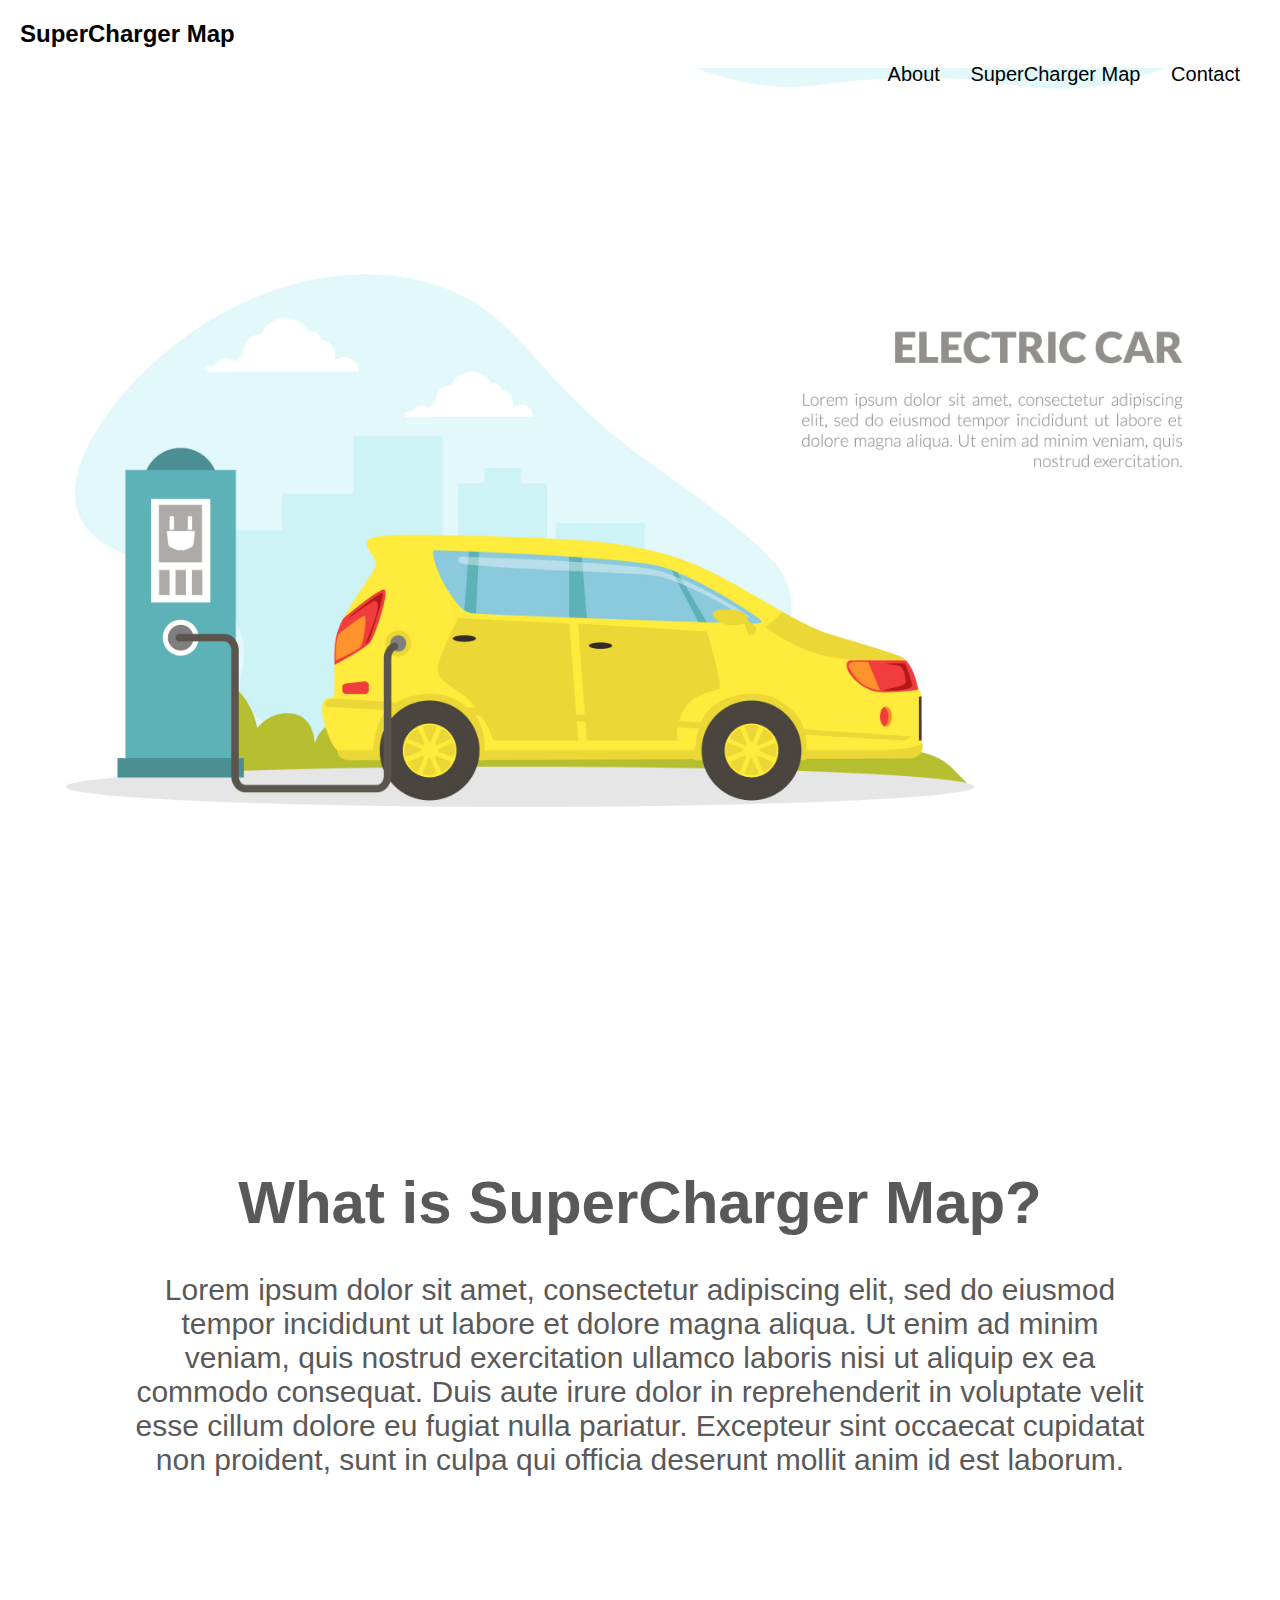
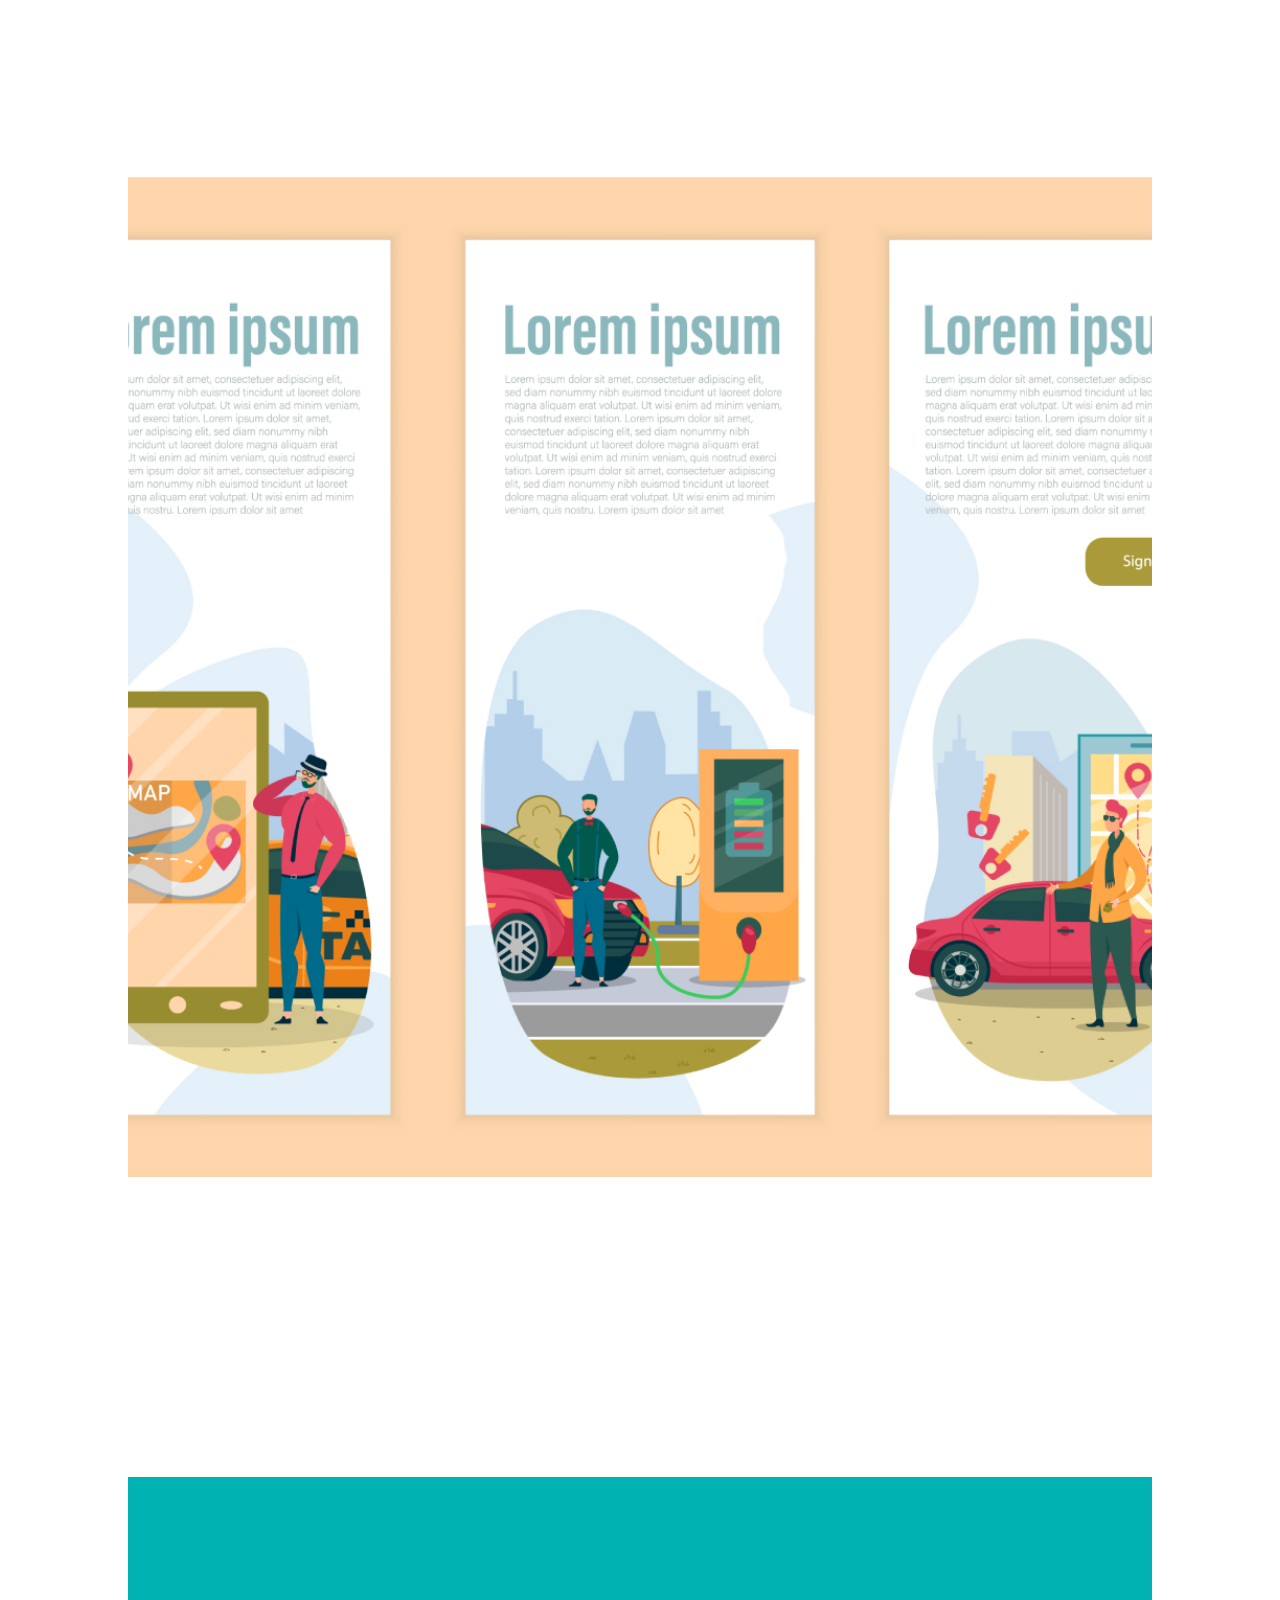
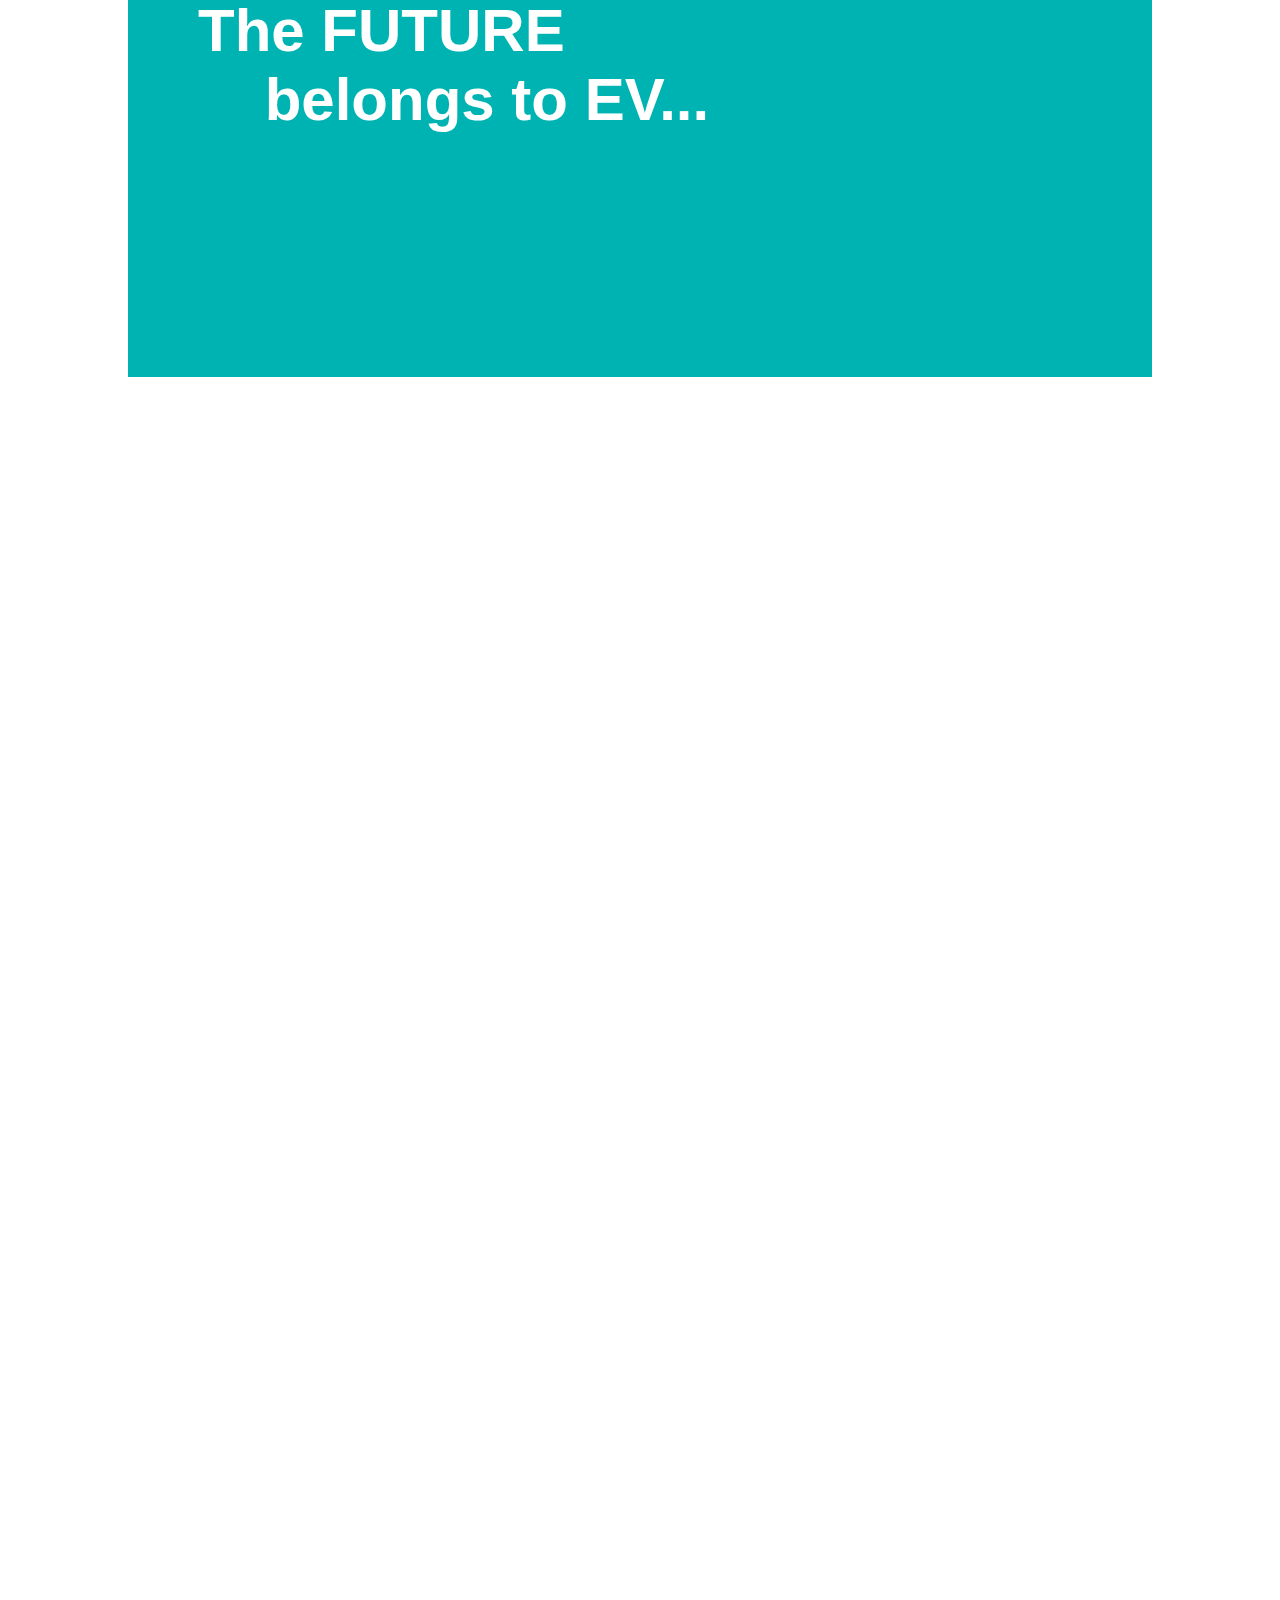
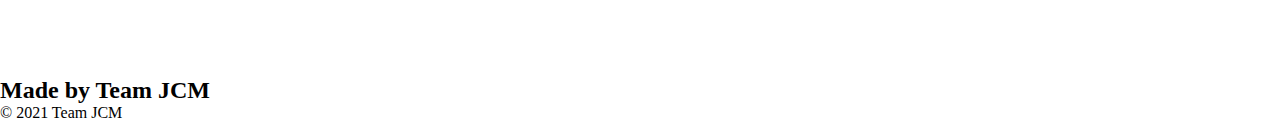
==== appsite/index.html @ 11a78140 "appsite initial layout" ====
<!DOCTYPE html>
<html lang="en">

<head>
    <meta charset="UTF-8">
    <meta http-equiv="X-UA-Compatible" content="IE=edge">
    <link rel="stylesheet" href="./assets/css/style.css">
    <title>SuperCharger Map</title>
</head>

<body>
    <div class="header">
        <h2>SuperCharger Map</h2>
        <div>
            <ul>
                <li>
                    <a href="#about-app">About</a>
                </li>
                <li>
                    <a href="#supercharger-map">SuperCharger Map</a>
                </li>
                <li>
                    <a href="#contact">Contact </a>
                </li>
            </ul>
        </div>
    </div>
    <div class="hero"></div>
    <div class="content">
        <div id="about-app" class="main-nav">
            <h1>What is SuperCharger Map?</h1>
            <br>
            <br>
            <p>
                Lorem ipsum dolor sit amet, consectetur adipiscing elit, sed do eiusmod tempor incididunt ut labore et dolore magna aliqua. Ut enim ad minim veniam, quis nostrud exercitation ullamco laboris nisi ut aliquip ex ea commodo consequat. Duis aute irure dolor in reprehenderit in voluptate velit esse cillum dolore eu fugiat nulla pariatur. Excepteur sint occaecat cupidatat non proident, sunt in culpa qui officia deserunt mollit anim id est laborum.
            </p>
        </div>

    <div class="three-part-slide"></div>

        <div id="video" class="video">
            <h2 class="float-left"><br>The FUTURE <br> &nbsp; &nbsp; belongs to EV... </h2>
            <br><br> <iframe width="561" height="309" src="https://www.youtube.com/embed/ttdGwouCHfo" title="YouTube video player" frameborder="0" allow="accelerometer; autoplay; clipboard-write; encrypted-media; gyroscope; picture-in-picture" allowfullscreen></iframe>
        </div>
    </div>
    
    <div class="footer"> <h2>Made by Team JCM</h2>
        <p>
            &copy; 2021 Team JCM
        </p>
    </div>
</body>
</head>
</html>
---- appsite/assets/css/style.css ----
* {
    box-sizing: border-box;
    padding: 0;
    margin: 0;
}

body {
    background-color: #ffffff;
}

/* HEADER / NAV BAR STYLES START */
.header {
    padding: 20px;
    font-family: 'Trebuchet MS', 'Lucida Sans Unicode', 'Lucida Grande', 'Lucida Sans', Arial, sans-serif;
    background-color: #ffffff;
    color: #000000;
}

.header h1 {
    display: inline-block;
    font-size: 48px;
}


.header div {
    padding-top: 15px;
    margin-right: 20px;
    float: right;
    font-family: 'Trebuchet MS', 'Lucida Sans Unicode', 'Lucida Grande', 'Lucida Sans', Arial, sans-serif;
    font-size: 20px;
}

.header div ul {
    list-style-type: none;
}

.header div ul li {
    display: inline-block;
    margin-left: 25px;
}

a {
    color: #000000;
    text-decoration: none;
}

p {
    font-size: 16px;
}

.hero {
    height: 800px;
    width: 100%;
    margin-bottom: 300px;
    background-image: url("../images/vectorstock_33546161.jpg");
    background-size: cover;
    background-position: center;
}

.content {
    margin: auto;
    width: 80%;
    padding-bottom: 100%;
    text-align: center;
    font-family: 'Trebuchet MS', 'Lucida Sans Unicode', 'Lucida Grande', 'Lucida Sans', Arial, sans-serif;
}

.content h1 {
    font-size: 60px;
    color: #595959;
}

.content p{
    font-size: 30px;
    color: #595959;
}

.three-part-slide {
    height: 1000px;
    width: 100%;
    margin-top: 300px;
    margin-bottom: 300px;
    background-image: url("../images/vectorstock_30422321.jpg");
    background-size: cover;
    background-position: center;
}

/* HEADER / NAV BAR STYLES END */

/* CONTENT START */

.float-left {
    float: left;
    margin-left: 20px;
    text-align: left;
} 

.video {
    margin-bottom: 20px;
    padding: 50px;
    height: 500px;
    font-family: 'Trebuchet MS', 'Lucida Sans Unicode', 'Lucida Grande', 'Lucida Sans', Arial, sans-serif;
    background-color: #00b3b3;
    color: #ffffff;
}


.video h2{
    margin-bottom: 20px;
    font-size: 60px;
}
/* CONTENT END */


/* FOOTER START */
/*.footer {
    padding: 30px;
    clear: both;
    font-family: 'Trebuchet MS', 'Lucida Sans Unicode', 'Lucida Grande', 'Lucida Sans', Arial, sans-serif;
    text-align: center;
}

.footer h2 {
    font-size: 20px;
}
/* FOOTER END */
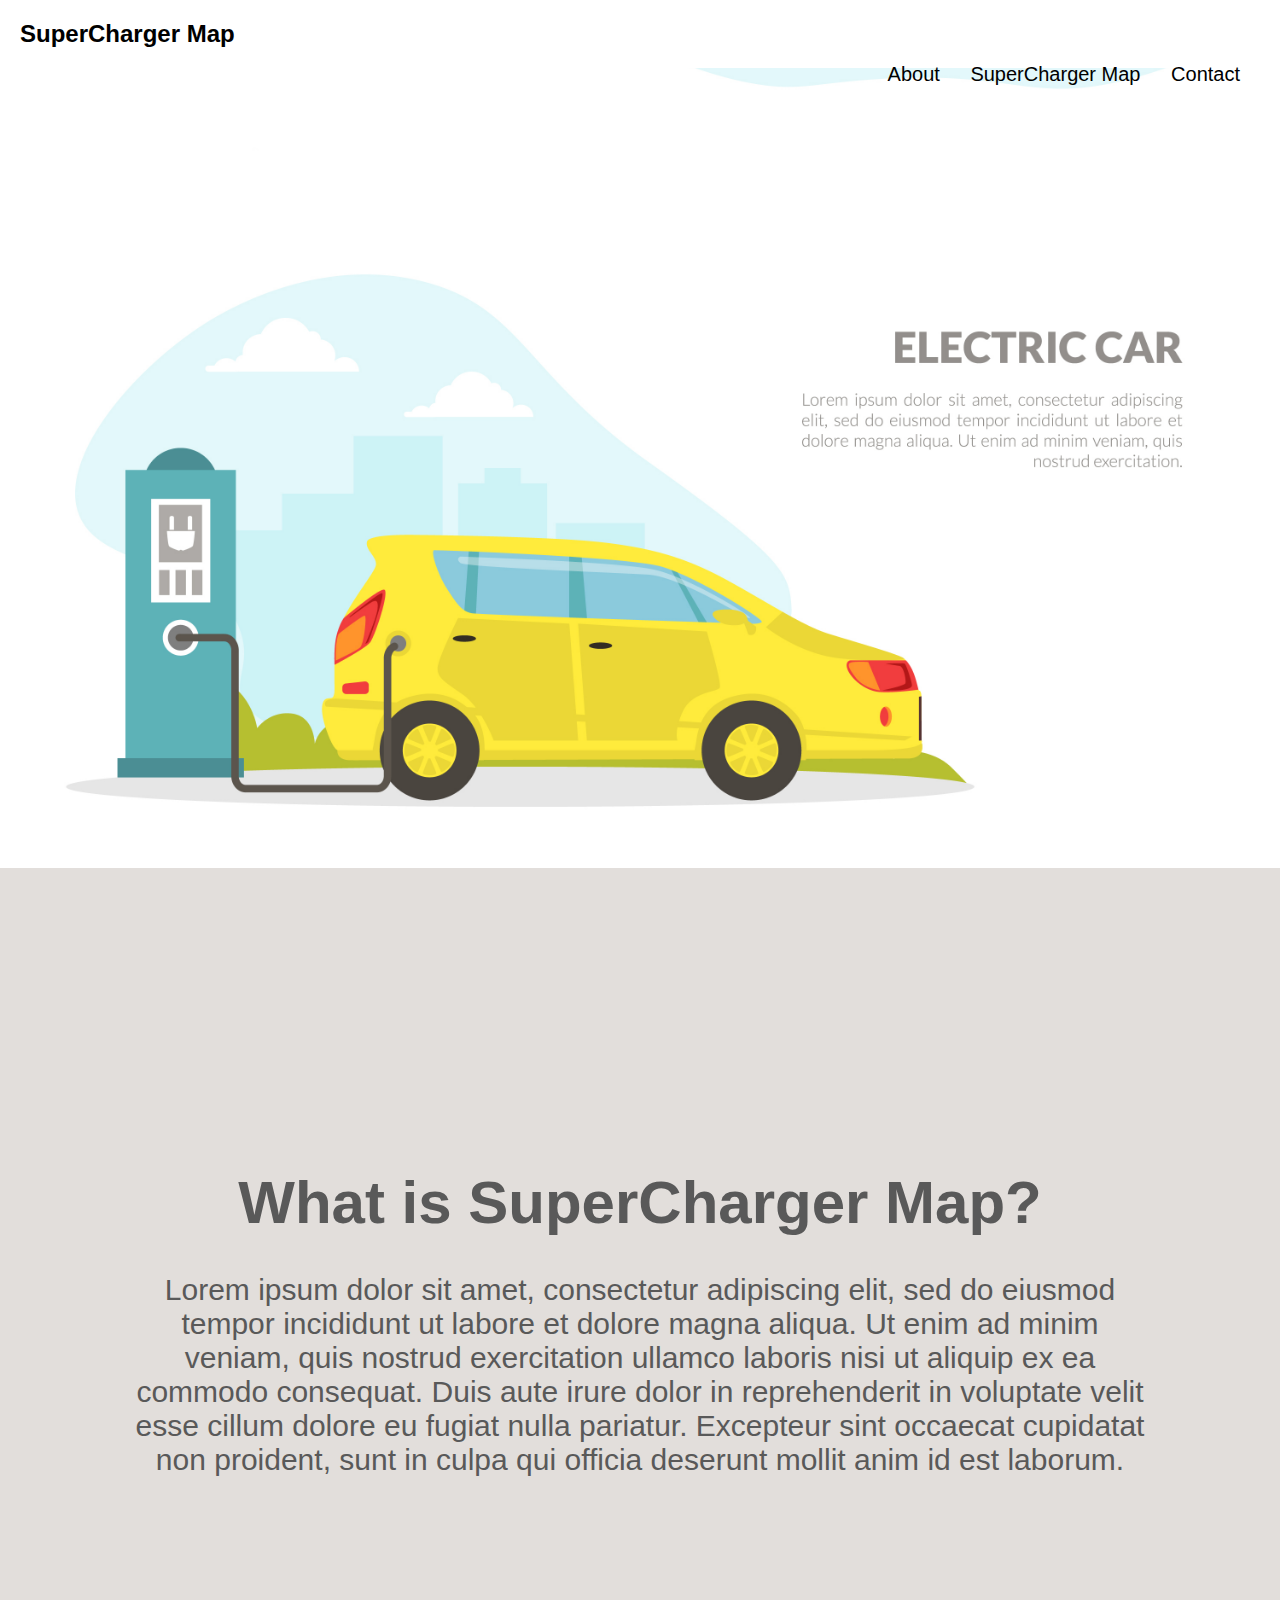
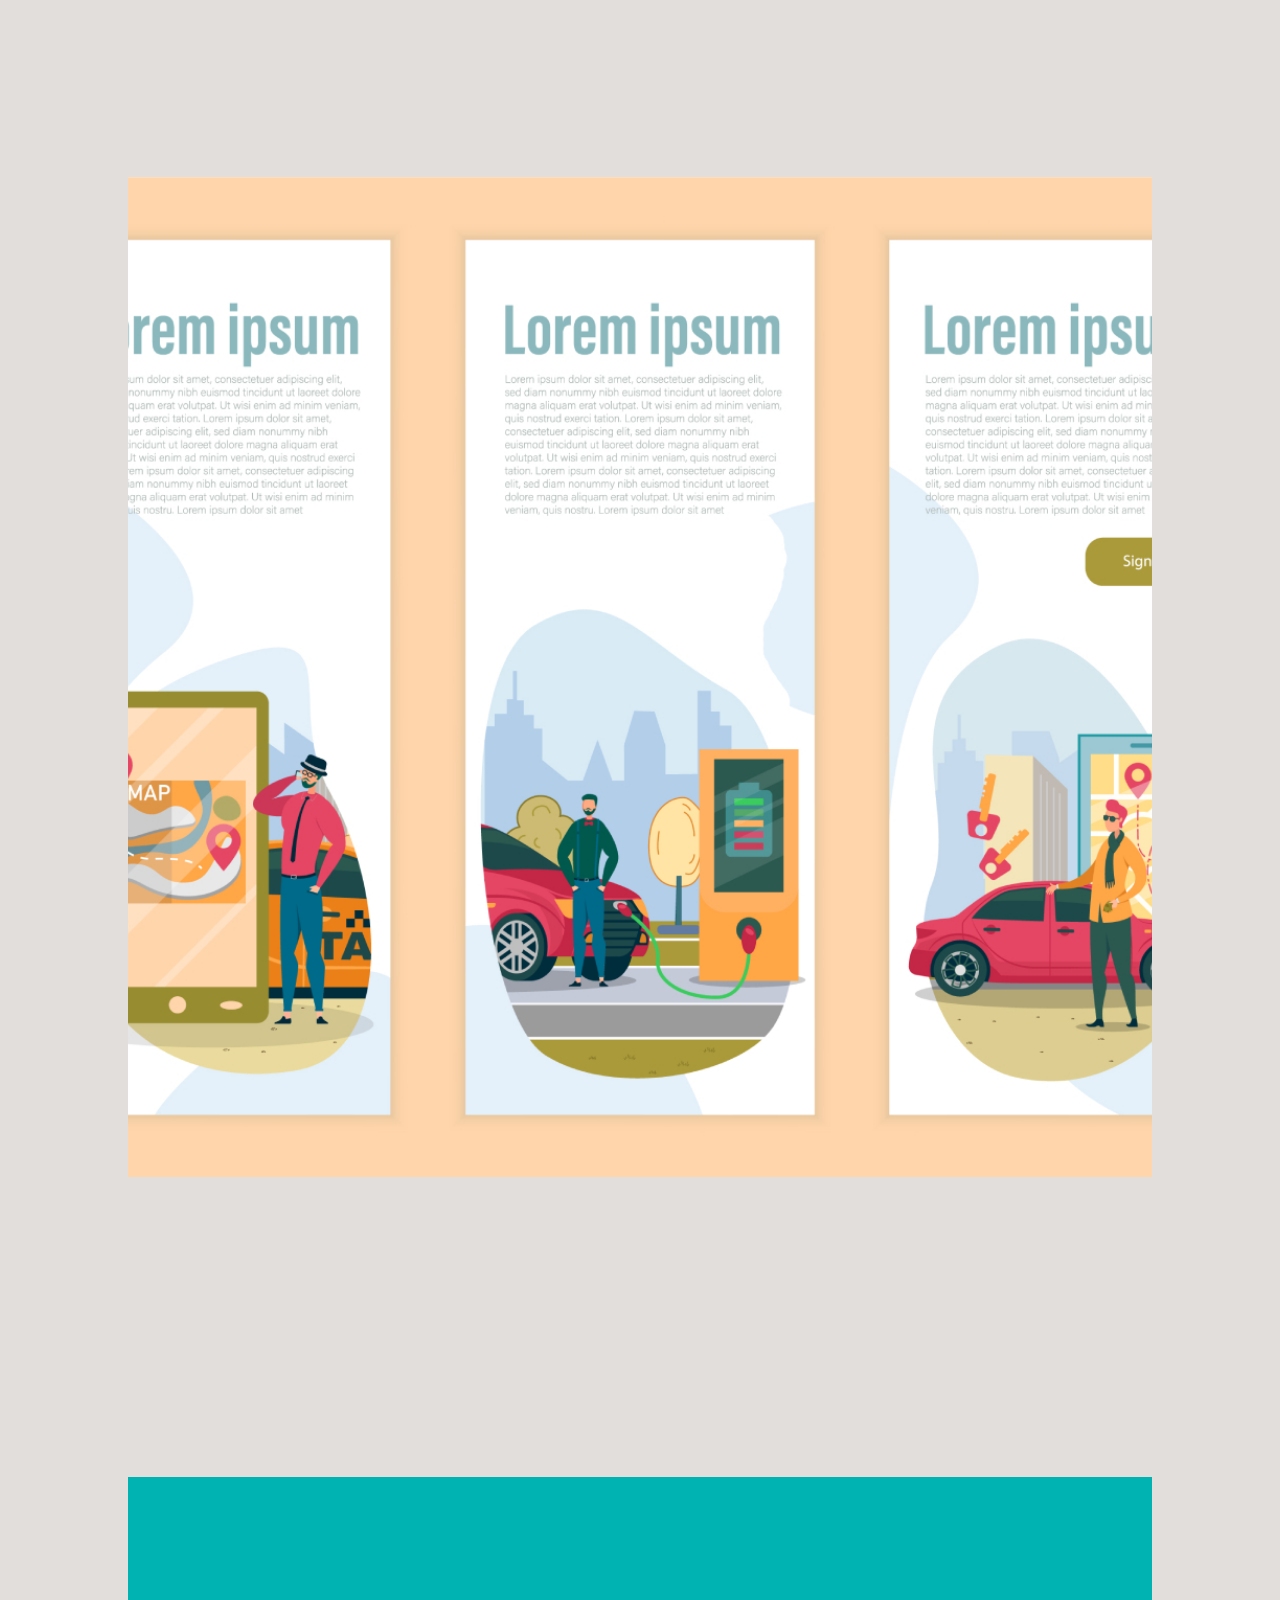
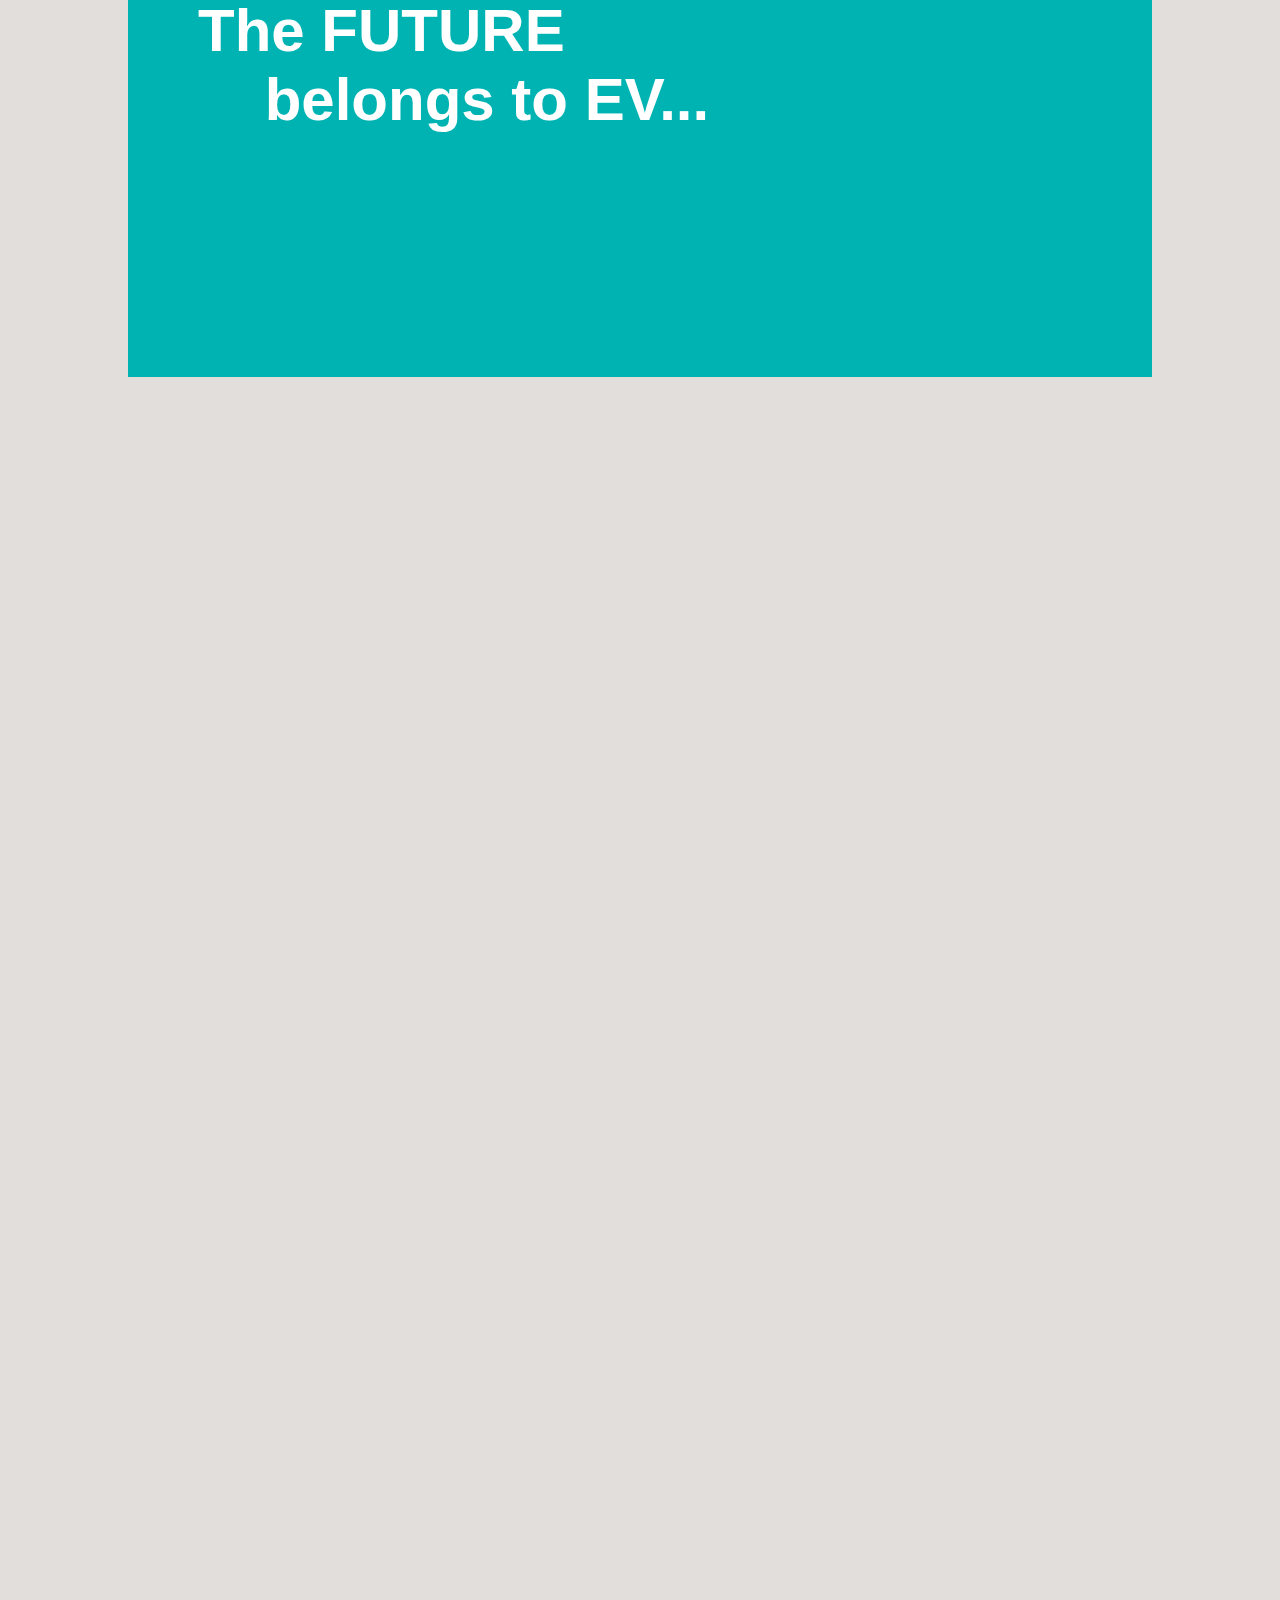
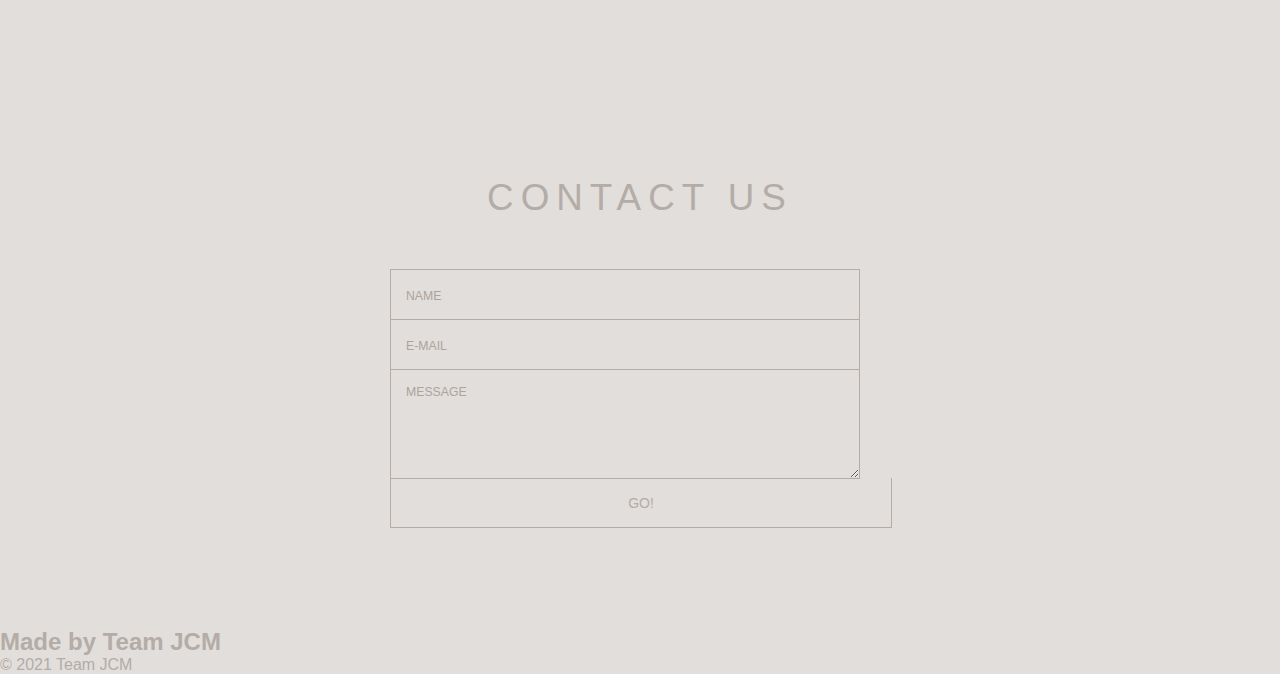
==== commit 4b54f930: "more edits" ====
--- a/appsite/index.html
+++ b/appsite/index.html
@@ -43,6 +43,17 @@
             <br><br> <iframe width="561" height="309" src="https://www.youtube.com/embed/ttdGwouCHfo" title="YouTube video player" frameborder="0" allow="accelerometer; autoplay; clipboard-write; encrypted-media; gyroscope; picture-in-picture" allowfullscreen></iframe>
         </div>
     </div>
+
+    <header>CONTACT US</header>
+
+    <form id="form" class="topBefore">
+            
+              <input id="name" type="text" placeholder="NAME">
+              <input id="email" type="text" placeholder="E-MAIL">
+              <textarea id="message" type="text" placeholder="MESSAGE"></textarea>
+      <input id="submit" type="submit" value="GO!">
+      
+    </form>
     
     <div class="footer"> <h2>Made by Team JCM</h2>
         <p>
--- a/appsite/assets/css/style.css
+++ b/appsite/assets/css/style.css
@@ -111,6 +111,177 @@
 }
 /* CONTENT END */
 
+@import url(https://fonts.googleapis.com/css?family=Lato:100,300,400);
+
+input::-webkit-input-placeholder, textarea::-webkit-input-placeholder {
+  color: #aca49c;
+  font-size: 0.875em;
+}
+
+input:focus::-webkit-input-placeholder, textarea:focus::-webkit-input-placeholder {
+  color: #bbb5af;
+}
+
+input::-moz-placeholder, textarea::-moz-placeholder {
+  color: #aca49c;
+  font-size: 0.875em;
+}
+
+input:focus::-moz-placeholder, textarea:focus::-moz-placeholder {
+  color: #bbb5af;
+}
+
+input::placeholder, textarea::placeholder {
+  color: #aca49c;
+  font-size: 0.875em;
+}
+
+input:focus::placeholder, textarea::focus:placeholder {
+  color: #bbb5af;
+}
+
+input::-ms-placeholder, textarea::-ms-placeholder {
+  color: #aca49c;
+  font-size: 0.875em;
+}
+
+input:focus::-ms-placeholder, textarea:focus::-ms-placeholder {
+  color: #bbb5af;
+}
+
+/* on hover placeholder */
+
+input:hover::-webkit-input-placeholder, textarea:hover::-webkit-input-placeholder {
+  color: #e2dedb;
+  font-size: 0.875em;
+}
+
+input:hover:focus::-webkit-input-placeholder, textarea:hover:focus::-webkit-input-placeholder {
+  color: #cbc6c1;
+}
+
+input:hover::-moz-placeholder, textarea:hover::-moz-placeholder {
+  color: #e2dedb;
+  font-size: 0.875em;
+}
+
+input:hover:focus::-moz-placeholder, textarea:hover:focus::-moz-placeholder {
+  color: #cbc6c1;
+}
+
+input:hover::placeholder, textarea:hover::placeholder {
+  color: #e2dedb;
+  font-size: 0.875em;
+}
+
+input:hover:focus::placeholder, textarea:hover:focus::placeholder {
+  color: #cbc6c1;
+}
+
+input:hover::placeholder, textarea:hover::placeholder {
+  color: #e2dedb;
+  font-size: 0.875em;
+}
+
+input:hover:focus::-ms-placeholder, textarea:hover::focus:-ms-placeholder {
+  color: #cbc6c1;
+}
+
+body {
+  font-family: 'Lato', sans-serif;
+  background: #e2dedb;
+  color: #b3aca7;
+}
+
+header {
+  position: relative;
+  margin: 100px 0 25px 0;
+  font-size: 2.3em;
+  text-align: center;
+  letter-spacing: 7px;
+}
+
+#form {
+  position: relative;
+  width: 500px;
+  margin: 50px auto 100px auto;
+}
+
+input {
+  font-family: 'Lato', sans-serif;
+  font-size: 0.875em;
+  width: 470px;
+  height: 50px;
+  padding: 0px 15px 0px 15px;
+  
+  background: transparent;
+  outline: none;
+  color: #726659;
+  
+  border: solid 1px #b3aca7;
+  border-bottom: none;
+  
+  transition: all 0.3s ease-in-out;
+  -webkit-transition: all 0.3s ease-in-out;
+  -moz-transition: all 0.3s ease-in-out;
+  -ms-transition: all 0.3s ease-in-out;
+}
+
+input:hover {
+  background: #b3aca7;
+  color: #e2dedb;
+}
+
+textarea {
+  width: 470px;
+  max-width: 470px;
+  height: 110px;
+  max-height: 110px;
+  padding: 15px;
+  
+  background: transparent;
+  outline: none;
+  
+  color: #726659;
+  font-family: 'Lato', sans-serif;
+  font-size: 0.875em;
+  
+  border: solid 1px #b3aca7;
+  
+  transition: all 0.3s ease-in-out;
+  -webkit-transition: all 0.3s ease-in-out;
+  -moz-transition: all 0.3s ease-in-out;
+  -ms-transition: all 0.3s ease-in-out;
+}
+
+textarea:hover {
+  background: #b3aca7;
+  color: #e2dedb;
+}
+
+#submit {
+  width: 502px;
+  
+  padding: 0;
+  margin: -5px 0px 0px 0px;
+  
+  font-family: 'Lato', sans-serif;
+  font-size: 0.875em;
+  color: #b3aca7;
+  
+  outline:none;
+  cursor: pointer;
+  
+  border: solid 1px #b3aca7;
+  border-top: none;
+}
+
+#submit:hover {
+  color: #e2dedb;
+}
+
+
+
 
 /* FOOTER START */
 /*.footer {
